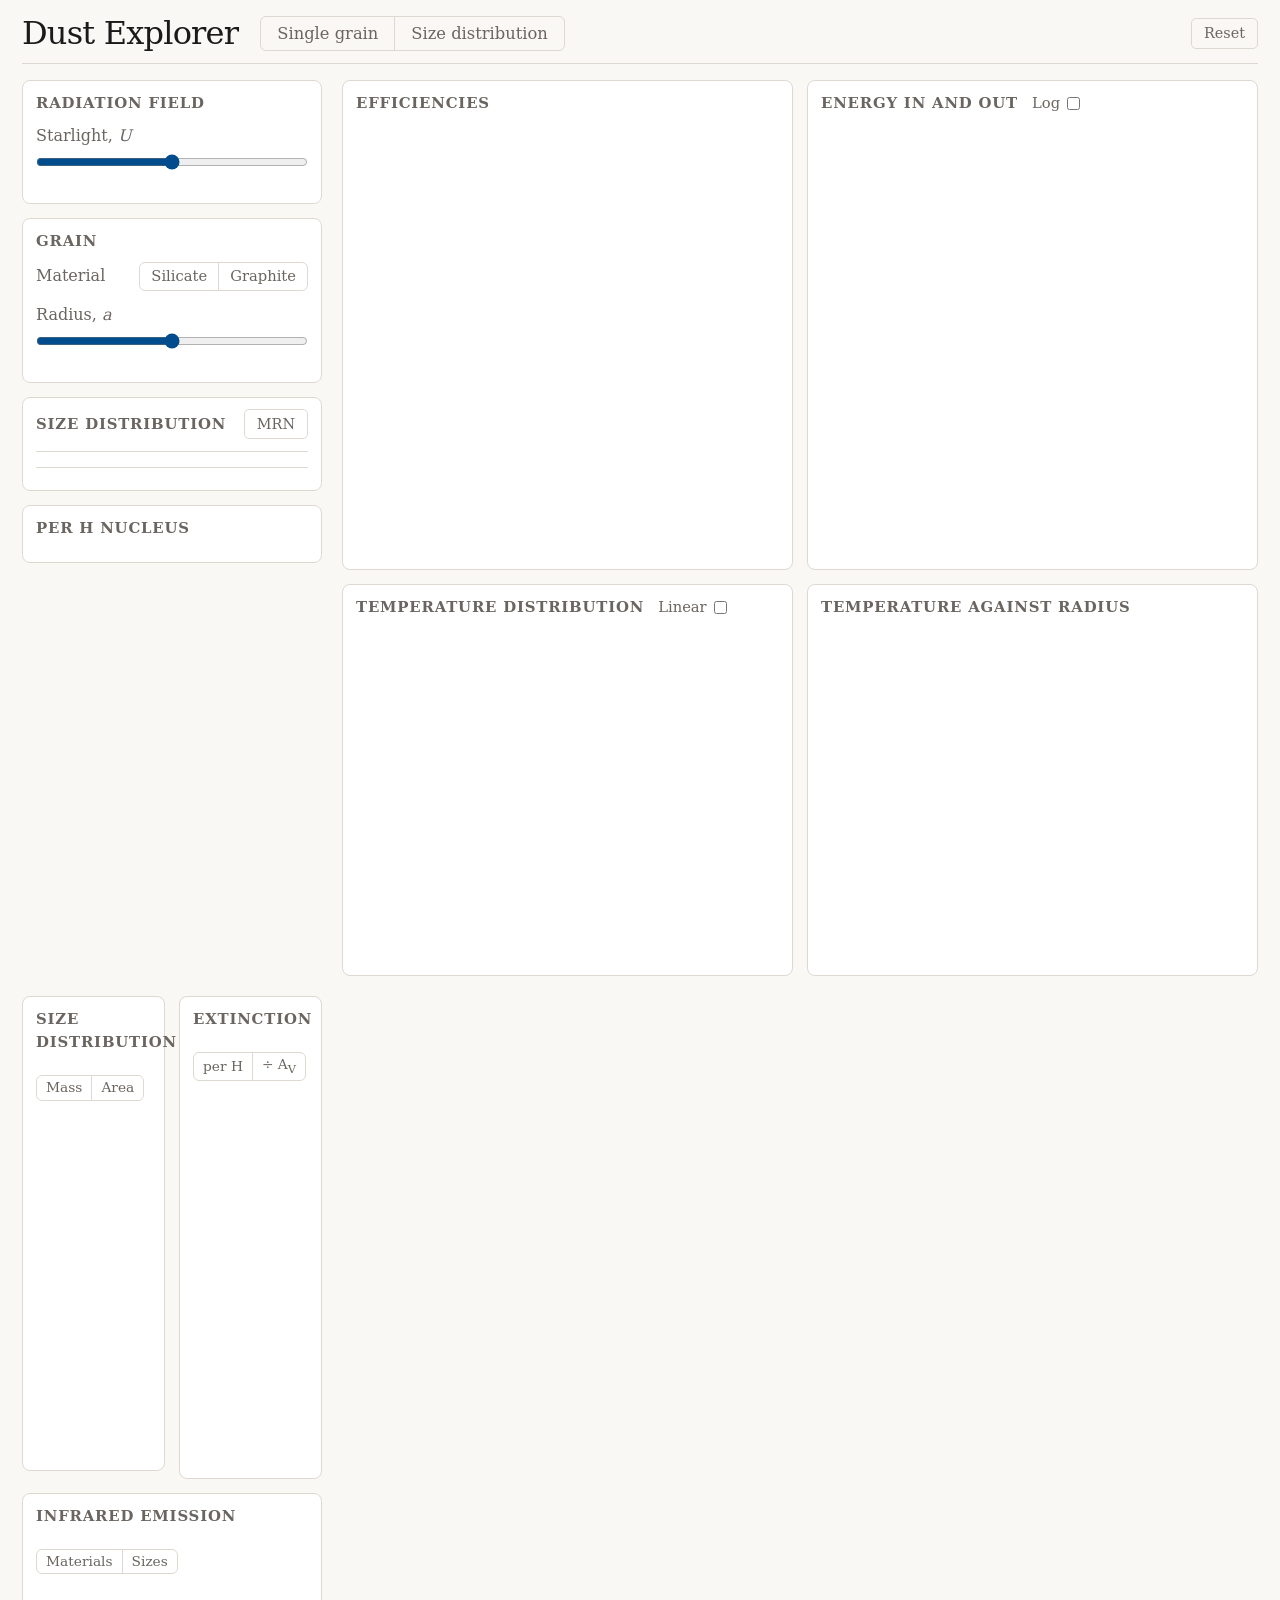
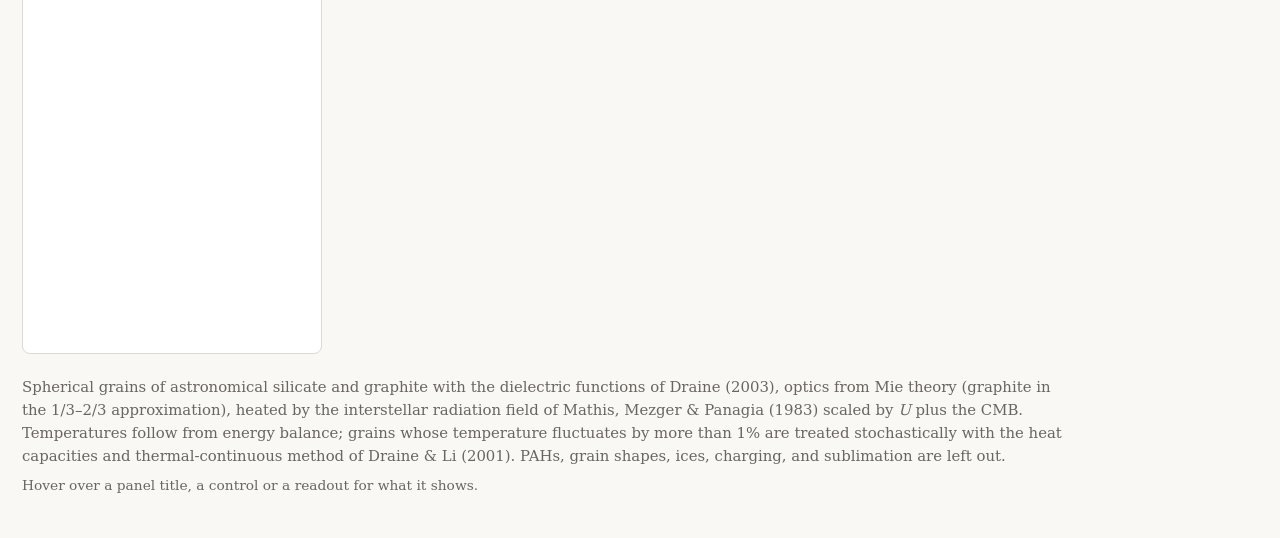
==== web/index.html @ b6ff3eda "Dust Explorer: single grains and size distributions, Mie optics, stochastic heating Interactive page" ====
<!doctype html>
<html lang="en">
<head>
<meta charset="utf-8">
<meta name="viewport" content="width=device-width, initial-scale=1">
<title>Dust Explorer</title>
<link rel="stylesheet" href="style.css">
<link rel="icon" href="data:image/svg+xml,%3Csvg xmlns=%27http://www.w3.org/2000/svg%27 viewBox=%270 0 16 16%27%3E%3Ccircle cx=%275%27 cy=%279%27 r=%273%27 fill=%27%23B5533C%27/%3E%3Ccircle cx=%2711%27 cy=%276%27 r=%272%27 fill=%27%232F5D8C%27/%3E%3Ccircle cx=%2710.5%27 cy=%2712%27 r=%271.4%27 fill=%27%23C2571A%27/%3E%3C/svg%3E">
</head>
<body>
<div id="err" hidden></div>
<div id="tip" hidden></div>

<header>
  <div class="bar">
    <span class="mark">Dust Explorer</span>
    <span class="seg tabs" role="tablist">
      <button id="tGrain" type="button" role="tab" title="One spherical grain of a chosen radius: its optics, the energy it absorbs and re-emits, and its temperature.">Single grain</button>
      <button id="tDist" type="button" role="tab" title="A power-law population of silicate and graphite grains: the extinction curve, the albedo, and the infrared spectrum per H nucleus.">Size distribution</button>
    </span>
    <button id="reset" class="ghost" title="Back to the defaults: a 0.1 um silicate grain, the MRN size distribution, and the solar-neighborhood radiation field (U = 1).">Reset</button>
  </div>
</header>

<main>
  <aside>
    <div class="rail">
    <section>
      <h2 title="The heating spectrum is the interstellar radiation field of Mathis, Mezger &amp; Panagia (1983) for the solar neighborhood, with its starlight scaled by U, plus the cosmic microwave background, which is not scaled. U = 1 is the local field; U ~ 10^2-10^5 is typical of photodissociation regions near hot stars.">Radiation field</h2>
      <div class="ctl" title="Starlight intensity relative to the solar neighborhood (Mathis, Mezger &amp; Panagia 1983). The spectral shape is held fixed; only its normalization changes.">
        <label for="sU"><span>Starlight, <i>U</i></span><span class="val" id="vU"></span></label>
        <input type="range" id="sU" min="-2" max="4" step="0.01">
      </div>
    </section>

    <section class="only-grain">
      <h2>Grain</h2>
      <div class="caserow" title="Astronomical silicate (MgFeSiO4, 3.5 g/cm3) or graphite (2.24 g/cm3), with the dielectric functions of Draine (2003). Graphite is a conductor and absorbs more strongly in the far infrared; its small grains carry the 2175 A resonance.">
        <span>Material</span>
        <span class="seg"><button id="mSil" type="button">Silicate</button><button id="mGra" type="button">Graphite</button></span>
      </div>
      <div class="ctl" title="Grain radius. Below about 0.005 um real carbonaceous grains behave as large molecules (PAHs), which this page leaves out; bulk optical constants are used for every size.">
        <label for="sA"><span>Radius, <i>a</i></span><span class="val" id="vA"></span></label>
        <input type="range" id="sA" min="-2.523" max="0.477" step="0.005">
      </div>
      <div id="readG"></div>
    </section>

    <section class="only-dist">
      <div class="gh"><h2 title="Each material follows dn/da proportional to a^-q between a_min and a_max, normalized by the number of Si (silicate) or C (graphite) atoms per million H nuclei locked into grains.">Size distribution</h2>
        <button id="mrn" class="ghost" type="button" title="Mathis, Rumpl &amp; Nordsieck (1977): q = 3.5 from 0.005 to 0.25 um for both materials, normalized as in Draine &amp; Lee (1984), which places 34 ppm of Si and 298 ppm of C in grains.">MRN</button></div>
      <div class="mat" id="dSil"></div>
      <div class="mat" id="dGra"></div>
    </section>

    <section class="only-dist">
      <h2>Per H nucleus</h2>
      <div id="readD"></div>
    </section>
    </div>
  </aside>

  <div class="grid only-grain" id="gGrain">
    <section class="panel">
      <div class="ph"><h2 title="Efficiency factors Q = cross section / geometric area pi a^2, from Mie theory. Extinction is absorption plus scattering. Small grains (2 pi a / lambda much less than 1) absorb in proportion to their volume and scatter in proportion to its square, so scattering dies away at long wavelengths; large grains have Q_ext near 2. The lower strip shows the albedo Q_sca/Q_ext and the asymmetry parameter g, the mean cosine of the scattering angle.">Efficiencies</h2></div>
      <canvas id="cvQ" aria-label="Efficiency factors against wavelength"></canvas>
      <canvas id="cvW" aria-label="Albedo and asymmetry parameter against wavelength"></canvas>
      <div class="legend" id="lgQ"></div>
    </section>

    <section class="panel">
      <div class="ph"><h2 title="Power absorbed from the radiation field and power emitted, per gram of dust, as lambda P_lambda on a logarithmic wavelength axis. On this axis the area under each curve is the total power, so the two areas are equal: the grain re-radiates in the infrared everything it absorbs in the ultraviolet and optical.">Energy in and out</h2>
        <span class="c2" title="Logarithmic power axis, to show the Wien tail of the emission and the faint absorption of the CMB near 1 mm."><label for="eLog">Log</label><input type="checkbox" id="eLog"></span>
        <span class="sub" id="eSub"></span></div>
      <canvas id="cvE" aria-label="Absorbed and emitted power against wavelength"></canvas>
      <div class="legend" id="lgE"></div>
    </section>

    <section class="panel">
      <div class="ph"><h2 title="Probability distribution of the grain temperature. A grain large enough to absorb many photons per cooling time holds a steady temperature T_eq set by balancing absorption and emission. A small grain is heated in spikes by single photons and cools between them, so it spends most of its time cold and a small fraction of it very hot. Computed with the thermal-continuous method of Draine &amp; Li (2001).">Temperature distribution</h2>
        <span class="c2" title="Linear probability axis. The logarithmic axis shows the rare hot states, which dominate the short-wavelength emission."><label for="pLin">Linear</label><input type="checkbox" id="pLin"></span></div>
      <canvas id="cvP" aria-label="Temperature probability distribution"></canvas>
      <div class="legend" id="lgP"></div>
    </section>

    <section class="panel">
      <div class="ph"><h2 title="Temperature against radius for the chosen material and field. The line is the equilibrium temperature; the band holds the middle 90% of the temperature distribution; the dotted line is the temperature reached by absorbing one photon of the mean absorbed energy starting from T_eq. Where that photon raises T well above T_eq, the grain is stochastically heated. Click or drag to choose the radius.">Temperature against radius</h2><span class="sub" id="tSub"></span></div>
      <canvas id="cvT" aria-label="Temperature against grain radius"></canvas>
      <div class="legend" id="lgT"></div>
    </section>
  </div>

  <div class="grid only-dist" id="gDist">
    <section class="panel">
      <div class="ph"><h2 title="Where the grains are: mass, or geometric cross section, per decade of radius, per H nucleus. For q = 3.5 the mass is in the largest grains and the surface area in the smallest.">Size distribution</h2>
        <span class="seg sm"><button id="sdMass" type="button">Mass</button><button id="sdArea" type="button">Area</button></span></div>
      <canvas id="cvS" aria-label="Size distribution"></canvas>
      <div class="legend" id="lgS"></div>
    </section>

    <section class="panel">
      <div class="ph"><h2 title="Extinction per H nucleus against inverse wavelength, the usual form of the interstellar extinction curve, and below it the albedo of the whole population. Grains of radius a extinguish most efficiently near 2 pi a / lambda ~ 1-3, so the small grains set the far-ultraviolet rise and the large ones the optical and infrared.">Extinction</h2>
        <span class="seg sm"><button id="xH" type="button" title="A_lambda / N_H in units of 10^-21 mag cm^2">per H</button><button id="xV" type="button" title="A_lambda / A_V">÷ A<sub>V</sub></button></span></div>
      <canvas id="cvX" aria-label="Extinction curve"></canvas>
      <canvas id="cvA" aria-label="Albedo against inverse wavelength"></canvas>
      <div class="legend" id="lgX"></div>
    </section>

    <section class="panel wide">
      <div class="ph"><h2 title="Infrared emission per H nucleus, lambda I_lambda / N_H, from every grain in the distribution heated by the chosen field. The smallest grains, heated in spikes, supply the mid-infrared; the large grains in equilibrium supply the far-infrared peak.">Infrared emission</h2>
        <span class="seg sm"><button id="spMat" type="button">Materials</button><button id="spSize" type="button">Sizes</button></span>
        <span class="sub" id="iSub"></span></div>
      <canvas id="cvI" aria-label="Infrared emission spectrum"></canvas>
      <div class="legend" id="lgI"></div>
    </section>
  </div>
</main>

<footer>
  <p>Spherical grains of astronomical silicate and graphite with the dielectric functions of Draine (2003), optics from Mie theory (graphite in the 1/3–2/3 approximation), heated by the interstellar radiation field of Mathis, Mezger &amp; Panagia (1983) scaled by <i>U</i> plus the CMB. Temperatures follow from energy balance; grains whose temperature fluctuates by more than 1% are treated stochastically with the heat capacities and thermal-continuous method of Draine &amp; Li (2001). PAHs, grain shapes, ices, charging, and sublimation are left out.</p>
  <p class="src">Hover over a panel title, a control or a readout for what it shows.</p>
</footer>

<script src="physics.js"></script>
<script src="app.js"></script>
</body>
</html>
---- web/style.css ----
:root{
  --ink:#1a1a1a; --muted:#6a6560; --line:#ded9d0; --bg:#faf8f4;
  --panel:#fff; --accent:#004C8C;
}
*{box-sizing:border-box}
body{margin:0;background:var(--bg);color:var(--ink);
  font:18px/1.55 Charter,"PT Serif",Palatino,Georgia,"DejaVu Serif",serif}
header,main,footer{max-width:1460px;margin:0 auto;padding:0 22px}

#err{position:fixed;inset:0 0 auto 0;z-index:99;background:#7a1420;color:#fff;
  padding:9px 14px;font:12.5px/1.4 ui-monospace,Menlo,monospace;white-space:pre-wrap}
#tip{position:fixed;z-index:50;pointer-events:none;background:rgba(255,255,255,.96);
  border:1px solid var(--line);border-radius:6px;padding:6px 10px;font-size:.86rem;line-height:1.4;
  color:var(--ink);box-shadow:0 2px 8px rgba(0,0,0,.08);white-space:nowrap}
#tip .r{display:flex;justify-content:space-between;gap:14px}
#tip .r span{color:var(--muted)}
#tip .r b{font-weight:500;font-variant-numeric:tabular-nums}
#tip .sw{display:inline-block;width:16px;height:0;border-top:2.5px solid;vertical-align:middle;margin-right:6px}

.bar{display:flex;align-items:center;gap:22px;flex-wrap:wrap;padding-top:16px;
  padding-bottom:12px;border-bottom:1px solid var(--line)}
.mark{font-size:2.0rem;letter-spacing:-.025em;line-height:1.05;white-space:nowrap}
.ghost{color:var(--muted);font:inherit;font-size:.9rem;flex:0 0 auto;
  padding:3px 12px;border:1px solid var(--line);border-radius:5px;
  background:transparent;cursor:pointer}
.ghost:hover{background:#f1ede5;color:var(--ink)}
#reset{margin-left:auto}

.seg{display:inline-flex;border:1px solid var(--line);border-radius:6px;overflow:hidden;flex:0 0 auto}
.seg button{font:inherit;font-size:.92rem;padding:2px 11px;border:0;
  background:transparent;color:var(--muted);cursor:pointer;white-space:nowrap}
.seg button+button{border-left:1px solid var(--line)}
.seg button[aria-pressed="true"]{background:var(--accent);color:#fff}
.seg.tabs button{font-size:1.02rem;padding:4px 16px}
.seg.sm button{font-size:.86rem;padding:1px 9px}

main{display:grid;grid-template-columns:300px minmax(0,1fr);gap:20px;
  align-items:start;padding-top:16px;padding-bottom:8px}
aside{align-self:stretch}
.rail{position:sticky;top:10px;display:flex;flex-direction:column;gap:14px}
aside section,.panel{background:var(--panel);border:1px solid var(--line);
  border-radius:8px;padding:11px 13px 13px}
h2{font-size:.93rem;font-weight:600;letter-spacing:.055em;text-transform:uppercase;
  color:var(--muted);margin:0 0 9px}
.ph{display:flex;align-items:baseline;gap:14px;flex-wrap:wrap}
.ph h2{margin-bottom:7px}
.ph .sub{font-size:.9rem;color:var(--muted);margin-left:auto}
.gh{display:flex;align-items:baseline;justify-content:space-between;gap:8px}

.ctl{margin-bottom:11px}
.ctl label{display:flex;justify-content:space-between;align-items:baseline;
  gap:8px;font-size:1.0rem;color:var(--muted);margin-bottom:2px}
.ctl .val{color:var(--ink);font-variant-numeric:tabular-nums;font-size:1.0rem;white-space:nowrap}
input[type=range]{width:100%;accent-color:var(--accent);height:18px;margin:0}
.caserow{display:flex;align-items:center;justify-content:space-between;gap:8px;
  margin:2px 0 12px;font-size:1.0rem;color:var(--muted)}
.c2{display:flex;align-items:center;gap:7px;font-size:.92rem;color:var(--muted)}
.c2 label{white-space:nowrap}
.c2 input[type=checkbox]{accent-color:var(--accent);margin:0}

.mat{border-top:1px solid var(--line);padding-top:9px;margin-top:6px}
.mat .mh{display:flex;align-items:center;gap:8px;font-size:1.0rem;margin-bottom:6px;cursor:pointer}
.mat .mh input{accent-color:var(--accent);margin:0}
.mat .mh .sw{display:inline-block;width:20px;height:0;border-top:3px solid}
.mat.off .ctl{opacity:.4}
.mat .ctl{margin-bottom:8px}
.mat .ctl label{font-size:.95rem}

.rd{display:flex;justify-content:space-between;gap:10px;font-size:.95rem;
  padding:3px 0;border-bottom:1px dotted var(--line)}
.rd:last-child{border-bottom:none}
.rd span{color:var(--muted)}
.rd b{font-weight:500;font-variant-numeric:tabular-nums;text-align:right}
.rd.gap{margin-top:6px;border-top:1px solid var(--line)}
#readG{margin-top:6px}

.grid{display:grid;grid-template-columns:minmax(0,1fr) minmax(0,1fr);gap:14px;align-items:start}
.panel.wide{grid-column:1 / -1}
/* An explicit CSS height is required: fit() sets the backing-store size from
   the measured box, and without one the new attribute becomes the layout
   height and the canvas grows on every draw. */
canvas{display:block;width:100%;touch-action:none}
#cvQ{height:300px} #cvW{height:128px}
#cvE{height:428px}
#cvP{height:330px} #cvT{height:330px}
#cvS{height:350px}
#cvX{height:250px} #cvA{height:128px}
#cvI{height:360px}
#cvT{cursor:crosshair}
.legend{display:flex;flex-wrap:wrap;gap:3px 18px;font-size:.9rem;color:var(--muted);margin-top:6px}
.legend>span{display:inline-flex;align-items:center;gap:6px;white-space:nowrap}
.legend .sw{display:inline-block;width:22px;height:0;border-top:2.5px solid}
.legend .sw.dash{border-top-style:dashed}
.legend .sw.dot{border-top-style:dotted;border-top-width:3px}
.legend .sw.band{height:10px;border:0;border-radius:2px}

body.tab-grain .only-dist{display:none}
body.tab-dist .only-grain{display:none}

footer{padding:6px 22px 34px;font-size:.93rem;color:var(--muted);line-height:1.55}
footer p{margin:.5em 0;max-width:110ch}
.src{font-size:.86rem}

@media (max-width:1180px){ .grid{grid-template-columns:minmax(0,1fr)} }
@media (max-width:860px){
  main{grid-template-columns:minmax(0,1fr)}
  .rail{position:static}
  header,main,footer{padding-left:16px;padding-right:16px}
  .mark{font-size:1.6rem;white-space:normal}
  #reset{margin-left:0}
}
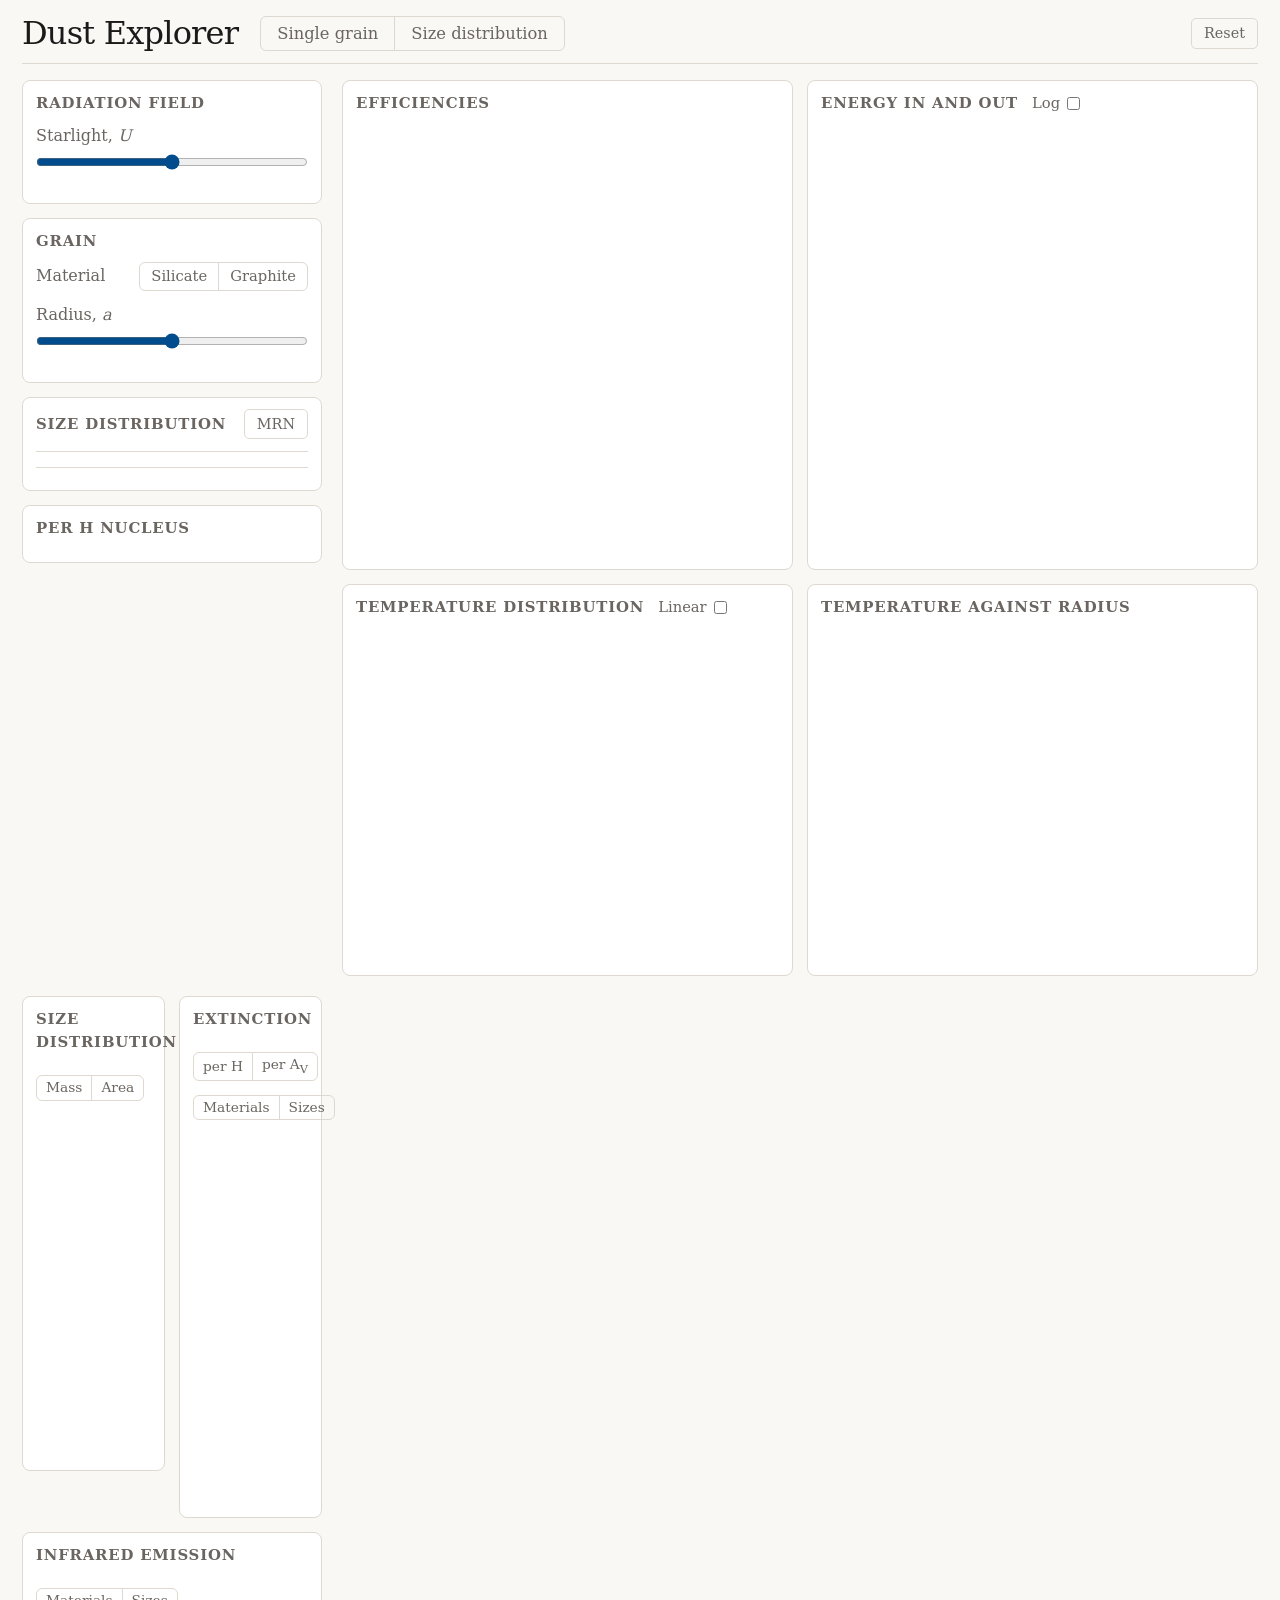
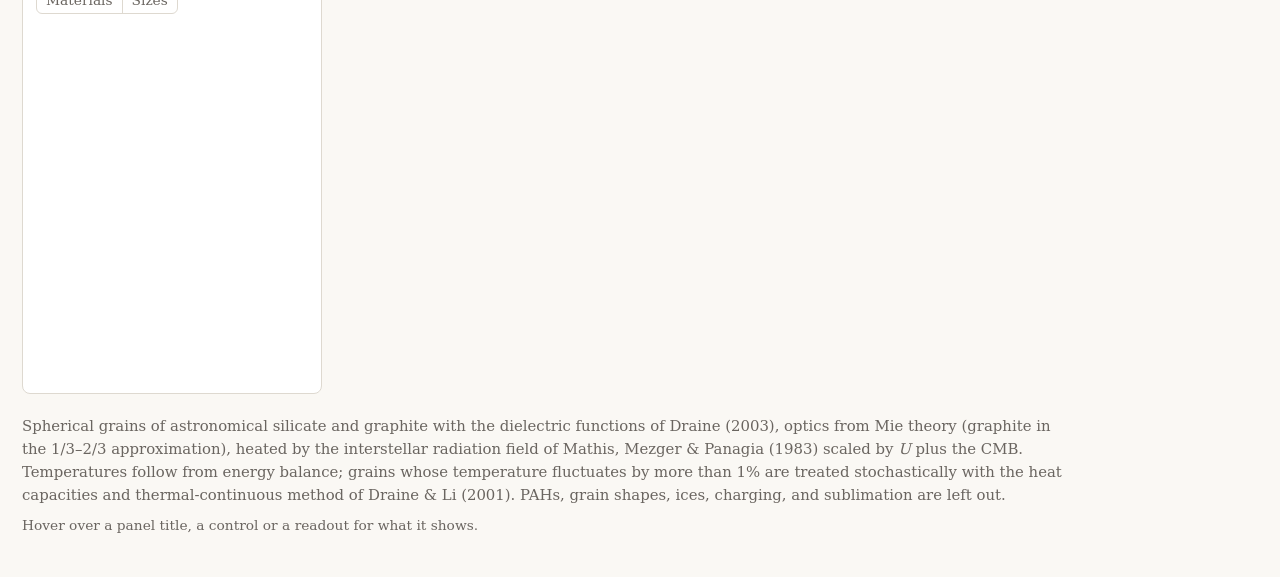
==== commit 4835d44b: "Extinction panel split by size as well as material; efficiency axis to 20 um; 'per A_V' toggle Co-Au" ====
--- a/web/index.html
+++ b/web/index.html
@@ -100,7 +100,8 @@
 
     <section class="panel">
       <div class="ph"><h2 title="Extinction per H nucleus against inverse wavelength, the usual form of the interstellar extinction curve, and below it the albedo of the whole population. Grains of radius a extinguish most efficiently near 2 pi a / lambda ~ 1-3, so the small grains set the far-ultraviolet rise and the large ones the optical and infrared.">Extinction</h2>
-        <span class="seg sm"><button id="xH" type="button" title="A_lambda / N_H in units of 10^-21 mag cm^2">per H</button><button id="xV" type="button" title="A_lambda / A_V">÷ A<sub>V</sub></button></span></div>
+        <span class="seg sm"><button id="xH" type="button" title="A_lambda / N_H in units of 10^-21 mag cm^2">per H</button><button id="xV" type="button" title="A_lambda / A_V">per A<sub>V</sub></button></span>
+        <span class="seg sm"><button id="xsMat" type="button" title="Split the extinction and albedo by material">Materials</button><button id="xsSize" type="button" title="Split the extinction and albedo by grain radius: below 0.01 um, 0.01-0.1 um, and above 0.1 um, summed over both materials">Sizes</button></span></div>
       <canvas id="cvX" aria-label="Extinction curve"></canvas>
       <canvas id="cvA" aria-label="Albedo against inverse wavelength"></canvas>
       <div class="legend" id="lgX"></div>
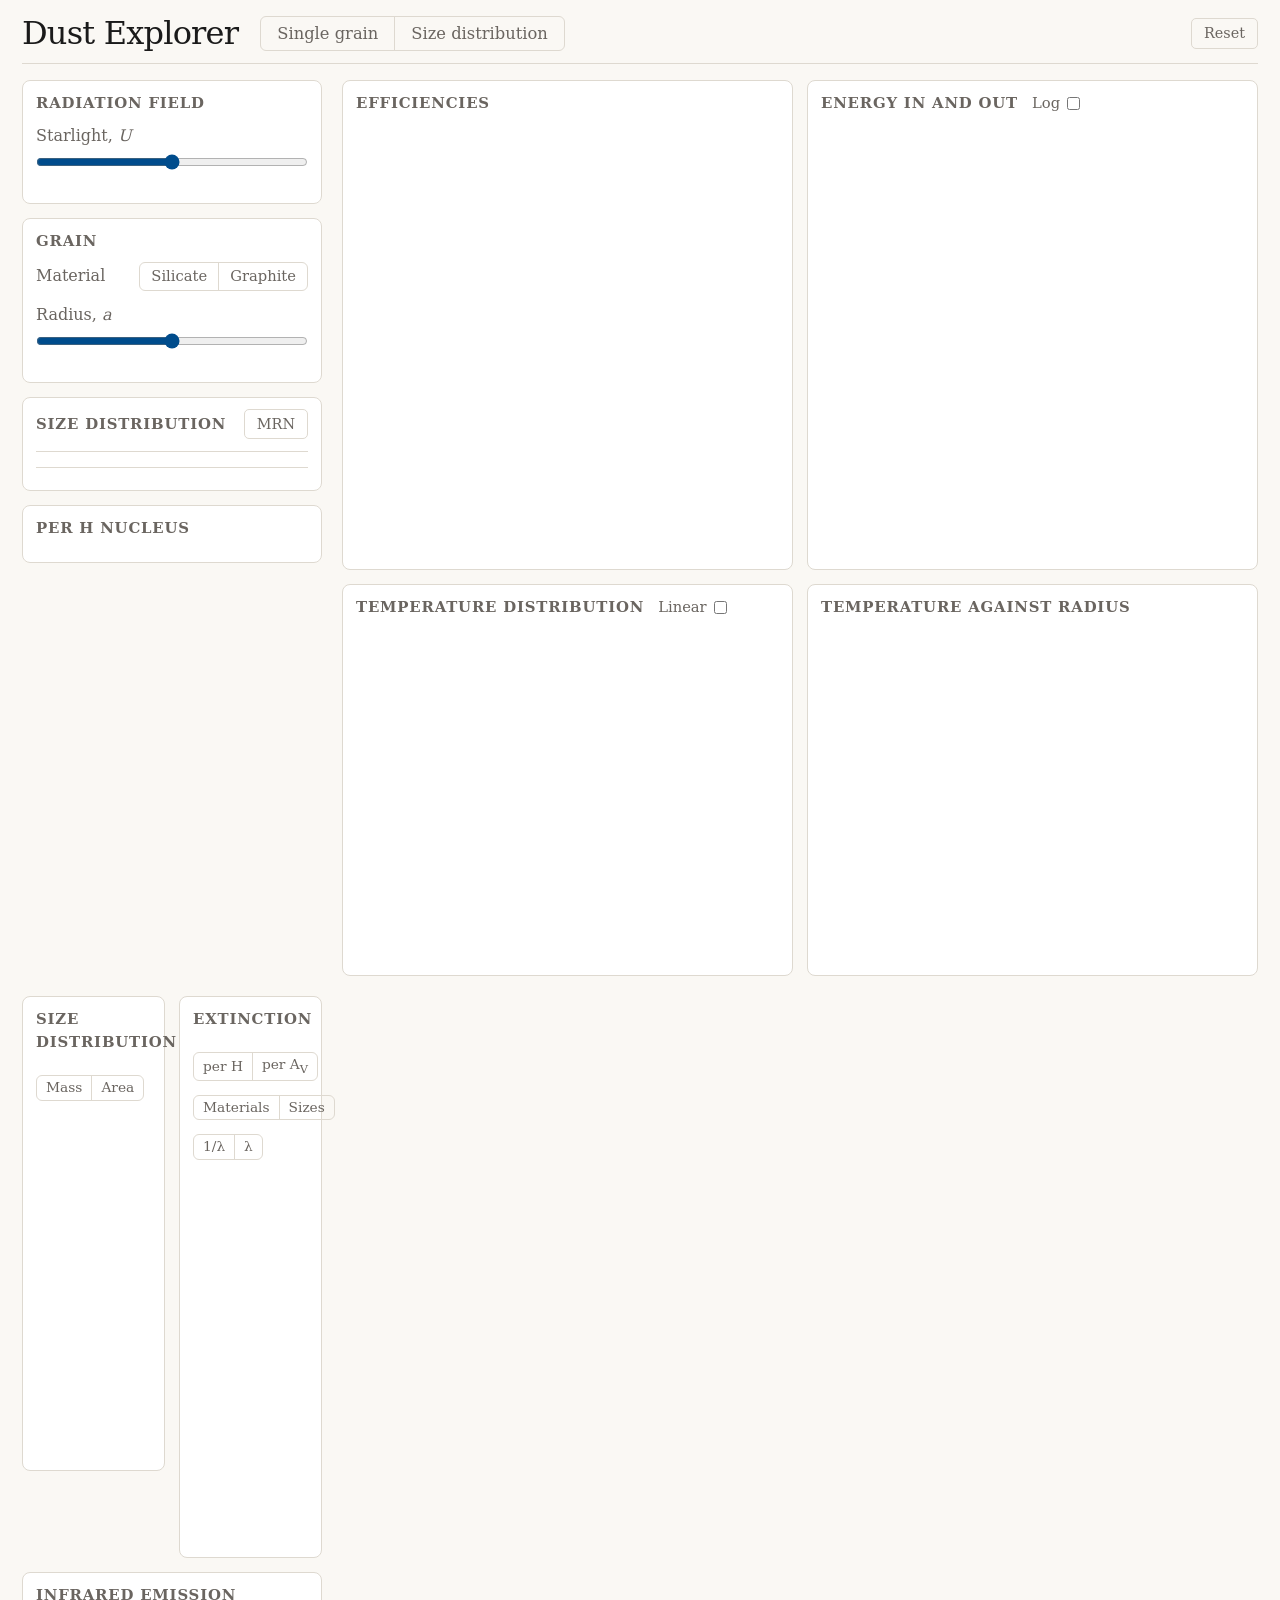
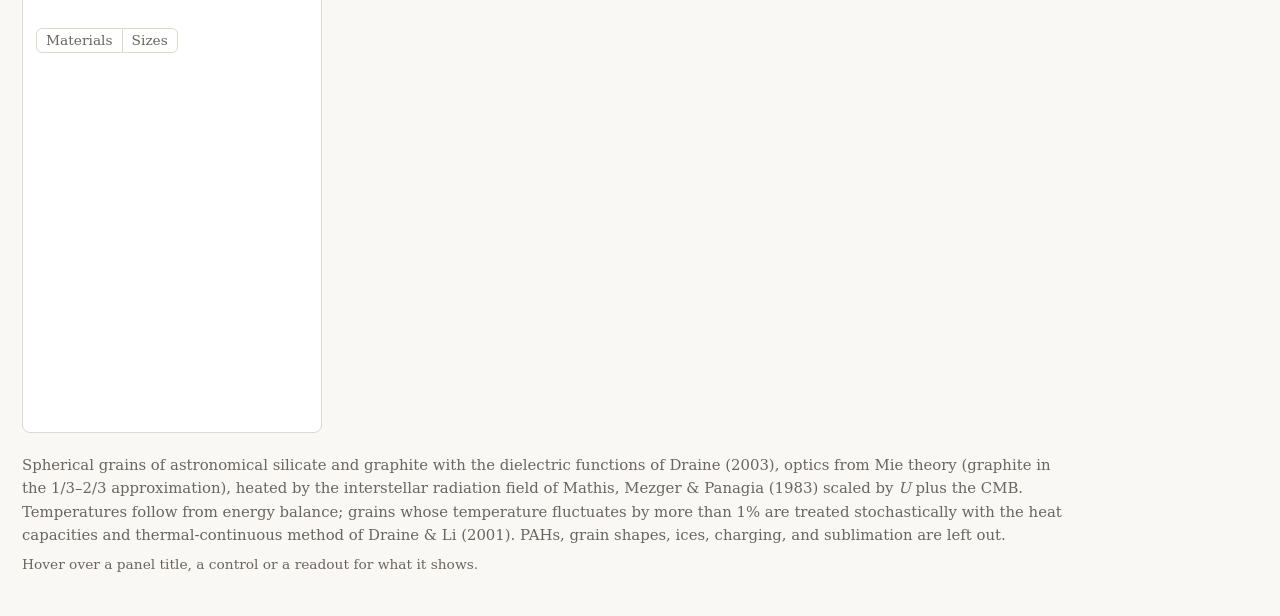
==== commit f6c81e28: "Extinction: CCM89 R_V = 3.1 reference, 1/lambda or lambda axis (to 1 um); line types for size bins C" ====
--- a/web/index.html
+++ b/web/index.html
@@ -101,7 +101,8 @@
     <section class="panel">
       <div class="ph"><h2 title="Extinction per H nucleus against inverse wavelength, the usual form of the interstellar extinction curve, and below it the albedo of the whole population. Grains of radius a extinguish most efficiently near 2 pi a / lambda ~ 1-3, so the small grains set the far-ultraviolet rise and the large ones the optical and infrared.">Extinction</h2>
         <span class="seg sm"><button id="xH" type="button" title="A_lambda / N_H in units of 10^-21 mag cm^2">per H</button><button id="xV" type="button" title="A_lambda / A_V">per A<sub>V</sub></button></span>
-        <span class="seg sm"><button id="xsMat" type="button" title="Split the extinction and albedo by material">Materials</button><button id="xsSize" type="button" title="Split the extinction and albedo by grain radius: below 0.01 um, 0.01-0.1 um, and above 0.1 um, summed over both materials">Sizes</button></span></div>
+        <span class="seg sm"><button id="xsMat" type="button" title="Split the extinction and albedo by material">Materials</button><button id="xsSize" type="button" title="Split the extinction and albedo by grain radius: below 0.01 um, 0.01-0.1 um, and above 0.1 um, summed over both materials">Sizes</button></span>
+        <span class="seg sm"><button id="xaInv" type="button" title="Inverse wavelength on a linear axis, the usual form of the extinction curve">1/λ</button><button id="xaLam" type="button" title="Wavelength from 0.09 to 1 um on a logarithmic axis">λ</button></span></div>
       <canvas id="cvX" aria-label="Extinction curve"></canvas>
       <canvas id="cvA" aria-label="Albedo against inverse wavelength"></canvas>
       <div class="legend" id="lgX"></div>
--- a/web/style.css
+++ b/web/style.css
@@ -93,6 +93,7 @@
 .legend .sw.dash{border-top-style:dashed}
 .legend .sw.dot{border-top-style:dotted;border-top-width:3px}
 .legend .sw.band{height:10px;border:0;border-radius:2px}
+.svsw{display:inline-block;vertical-align:middle;flex:0 0 auto}
 
 body.tab-grain .only-dist{display:none}
 body.tab-dist .only-grain{display:none}
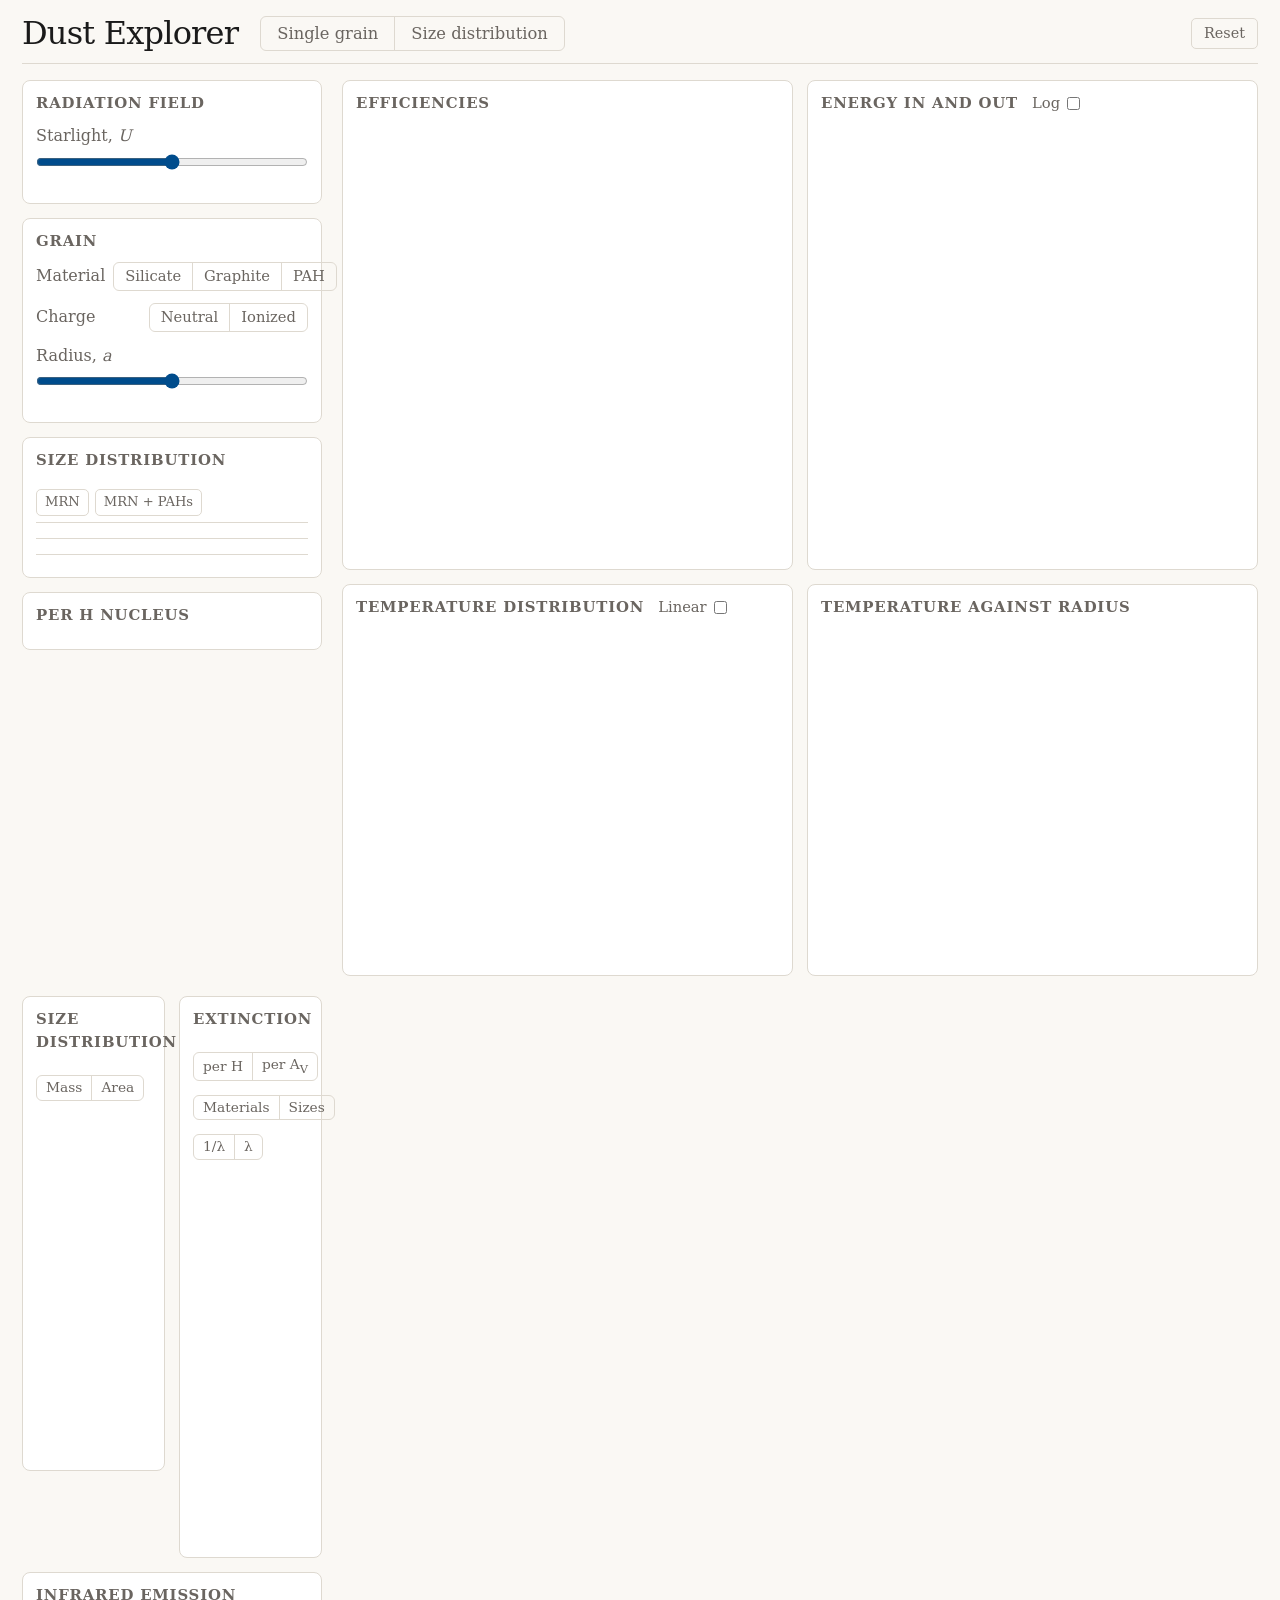
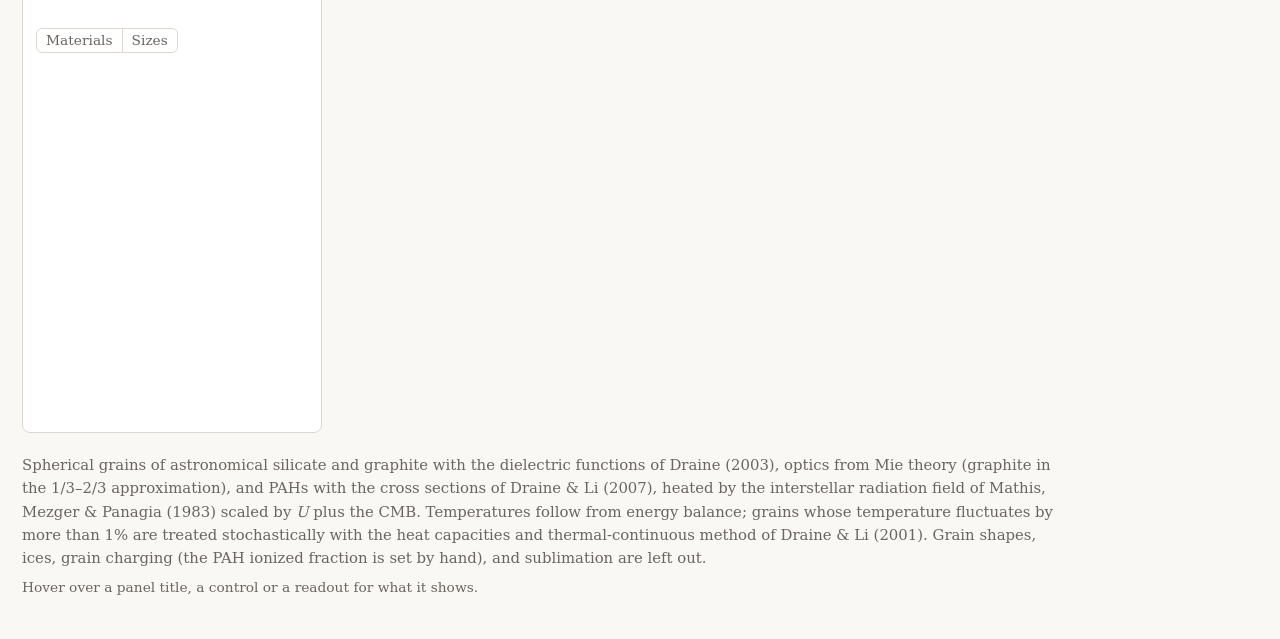
==== commit 222d54f5: "PAHs: Draine & Li (2007) cross sections, single grains and a log-normal population PAH cross section" ====
--- a/web/index.html
+++ b/web/index.html
@@ -35,11 +35,15 @@
 
     <section class="only-grain">
       <h2>Grain</h2>
-      <div class="caserow" title="Astronomical silicate (MgFeSiO4, 3.5 g/cm3) or graphite (2.24 g/cm3), with the dielectric functions of Draine (2003). Graphite is a conductor and absorbs more strongly in the far infrared; its small grains carry the 2175 A resonance.">
+      <div class="caserow" title="Astronomical silicate (MgFeSiO4, 3.5 g/cm3) or graphite (2.24 g/cm3), with the dielectric functions of Draine (2003), or polycyclic aromatic hydrocarbons with the cross sections of Draine &amp; Li (2007). Graphite is a conductor and absorbs more strongly in the far infrared; its small grains carry the 2175 A resonance. PAHs are large molecules with vibrational bands at 3.3-17 um, blending into graphite above 50 A.">
         <span>Material</span>
-        <span class="seg"><button id="mSil" type="button">Silicate</button><button id="mGra" type="button">Graphite</button></span>
+        <span class="seg"><button id="mSil" type="button">Silicate</button><button id="mGra" type="button">Graphite</button><button id="mPah" type="button">PAH</button></span>
       </div>
-      <div class="ctl" title="Grain radius. Below about 0.005 um real carbonaceous grains behave as large molecules (PAHs), which this page leaves out; bulk optical constants are used for every size.">
+      <div class="caserow" id="chRow" hidden title="Charge state of the PAH. Cations absorb more in the visible and near infrared, and their C-C stretching bands (6-9 um) are an order of magnitude stronger than in neutrals, while the C-H stretch at 3.3 um is weaker.">
+        <span>Charge</span>
+        <span class="seg"><button id="chNeu" type="button">Neutral</button><button id="chIon" type="button">Ionized</button></span>
+      </div>
+      <div class="ctl" title="Grain radius. Silicate and graphite use bulk optical constants from 0.003 to 3 um. PAHs run from 3.55 A (20 C atoms, the smallest stable PAH) to 0.03 um, becoming graphite-like above 50 A.">
         <label for="sA"><span>Radius, <i>a</i></span><span class="val" id="vA"></span></label>
         <input type="range" id="sA" min="-2.523" max="0.477" step="0.005">
       </div>
@@ -47,10 +51,11 @@
     </section>
 
     <section class="only-dist">
-      <div class="gh"><h2 title="Each material follows dn/da proportional to a^-q between a_min and a_max, normalized by the number of Si (silicate) or C (graphite) atoms per million H nuclei locked into grains.">Size distribution</h2>
-        <button id="mrn" class="ghost" type="button" title="Mathis, Rumpl &amp; Nordsieck (1977): q = 3.5 from 0.005 to 0.25 um for both materials, normalized as in Draine &amp; Lee (1984), which places 34 ppm of Si and 298 ppm of C in grains.">MRN</button></div>
+      <div class="gh"><h2 title="Silicate and graphite follow dn/da proportional to a^-q between a_min and a_max, PAHs a log-normal in radius, each normalized by the number of Si or C atoms per million H nuclei locked into it.">Size distribution</h2>
+        <span class="btns"><button id="mrn" class="ghost" type="button" title="Mathis, Rumpl &amp; Nordsieck (1977): q = 3.5 from 0.005 to 0.25 um for both materials, normalized as in Draine &amp; Lee (1984), which places 34 ppm of Si and 298 ppm of C in grains. No PAHs.">MRN</button><button id="mrnp" class="ghost" type="button" title="MRN with 45 ppm of C moved from graphite into PAHs: a log-normal centered at 4 A with width 0.4, the smaller of the two components of Draine &amp; Li (2007), half of them ionized.">MRN + PAHs</button></span></div>
       <div class="mat" id="dSil"></div>
       <div class="mat" id="dGra"></div>
+      <div class="mat" id="dPah"></div>
     </section>
 
     <section class="only-dist">
@@ -119,7 +124,7 @@
 </main>
 
 <footer>
-  <p>Spherical grains of astronomical silicate and graphite with the dielectric functions of Draine (2003), optics from Mie theory (graphite in the 1/3–2/3 approximation), heated by the interstellar radiation field of Mathis, Mezger &amp; Panagia (1983) scaled by <i>U</i> plus the CMB. Temperatures follow from energy balance; grains whose temperature fluctuates by more than 1% are treated stochastically with the heat capacities and thermal-continuous method of Draine &amp; Li (2001). PAHs, grain shapes, ices, charging, and sublimation are left out.</p>
+  <p>Spherical grains of astronomical silicate and graphite with the dielectric functions of Draine (2003), optics from Mie theory (graphite in the 1/3–2/3 approximation), and PAHs with the cross sections of Draine &amp; Li (2007), heated by the interstellar radiation field of Mathis, Mezger &amp; Panagia (1983) scaled by <i>U</i> plus the CMB. Temperatures follow from energy balance; grains whose temperature fluctuates by more than 1% are treated stochastically with the heat capacities and thermal-continuous method of Draine &amp; Li (2001). Grain shapes, ices, grain charging (the PAH ionized fraction is set by hand), and sublimation are left out.</p>
   <p class="src">Hover over a panel title, a control or a readout for what it shows.</p>
 </footer>
 
--- a/web/style.css
+++ b/web/style.css
@@ -45,7 +45,9 @@
 .ph{display:flex;align-items:baseline;gap:14px;flex-wrap:wrap}
 .ph h2{margin-bottom:7px}
 .ph .sub{font-size:.9rem;color:var(--muted);margin-left:auto}
-.gh{display:flex;align-items:baseline;justify-content:space-between;gap:8px}
+.gh{display:flex;align-items:baseline;justify-content:space-between;gap:8px;flex-wrap:wrap}
+.gh .btns{display:flex;gap:6px}
+.gh .ghost{font-size:.82rem;padding:2px 8px}
 
 .ctl{margin-bottom:11px}
 .ctl label{display:flex;justify-content:space-between;align-items:baseline;
@@ -61,7 +63,7 @@
 .mat{border-top:1px solid var(--line);padding-top:9px;margin-top:6px}
 .mat .mh{display:flex;align-items:center;gap:8px;font-size:1.0rem;margin-bottom:6px;cursor:pointer}
 .mat .mh input{accent-color:var(--accent);margin:0}
-.mat .mh .sw{display:inline-block;width:20px;height:0;border-top:3px solid}
+.mat .mh .svsw{margin-right:2px}
 .mat.off .ctl{opacity:.4}
 .mat .ctl{margin-bottom:8px}
 .mat .ctl label{font-size:.95rem}
